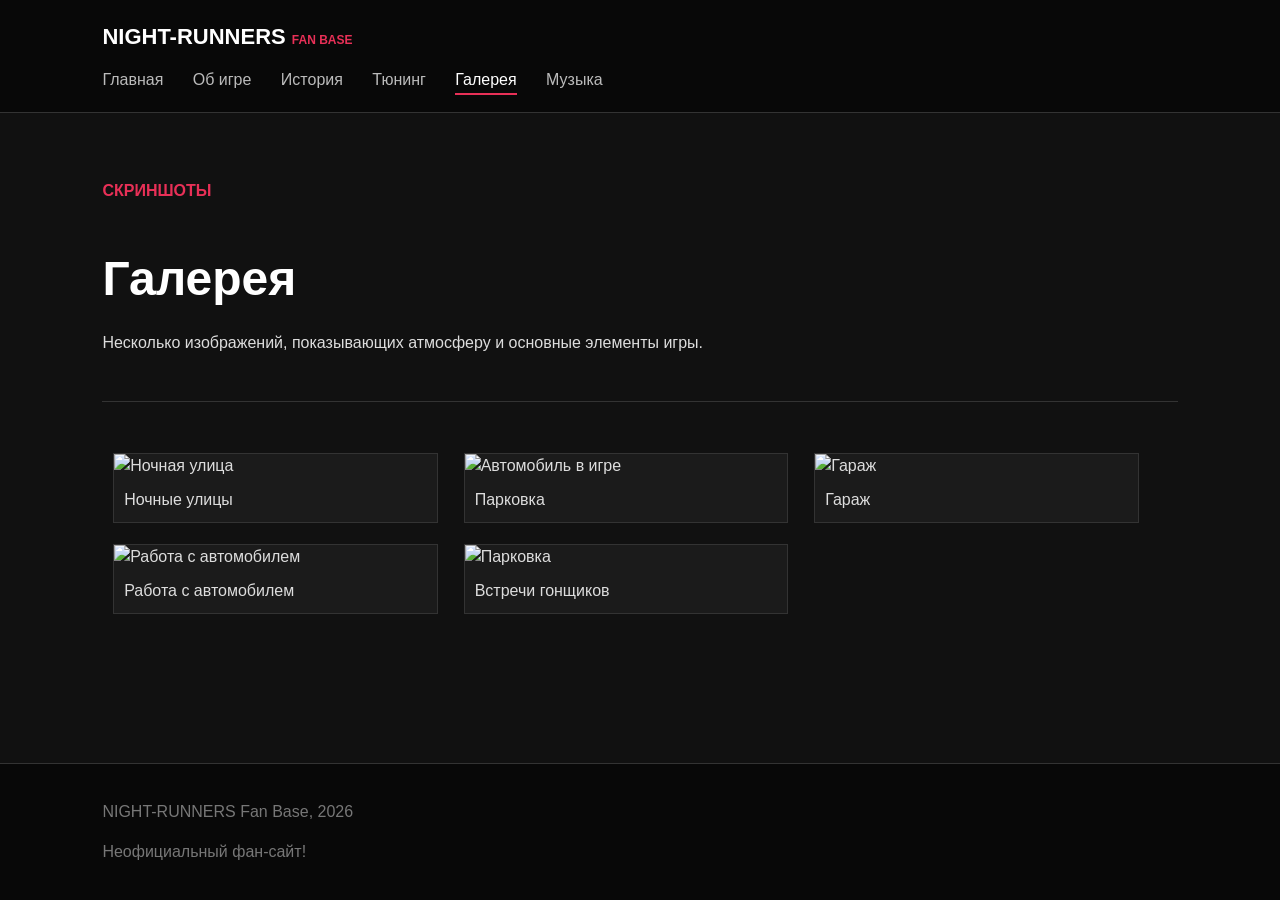
==== gallery.html @ e4b04a32 "Add files via upload" ====
<!DOCTYPE html>
<html lang="ru">
<head>
    <meta charset="UTF-8">
    <meta name="viewport" content="width=device-width, initial-scale=1.0">
    <title>Галерея | NIGHT-RUNNERS Fan Base</title>
    <link rel="stylesheet" href="style.css">
    <link rel="icon" href="images/logo.svg" type="image/svg+xml">
</head>
<body>
    <header>
        <div class="logo">NIGHT-RUNNERS <span>FAN BASE</span></div>
        <nav>
            <a href="index.html">Главная</a>
            <a href="about.html">Об игре</a>
            <a href="gameplay.html">История</a>
            <a href="tuning.html">Тюнинг</a>
            <a class="active" href="gallery.html">Галерея</a>
			<a href="music.html">Музыка</a>
        </nav>
    </header>

    <main>
        <section class="page-title">
            <p class="small-title">СКРИНШОТЫ</p>
            <h1>Галерея</h1>
            <p>Несколько изображений, показывающих атмосферу и основные элементы игры.</p>
        </section>

        <section class="gallery">
            <figure>
                <img src="images/scene1.jpg" alt="Ночная улица">
                <figcaption>Ночные улицы</figcaption>
            </figure>
            <figure>
                <img src="images/parking1.jpg" alt="Автомобиль в игре">
                <figcaption>Парковка</figcaption>
            </figure>
            <figure>
                <img src="images/garage.webp" alt="Гараж">
                <figcaption>Гараж</figcaption>
            </figure>
            <figure>
                <img src="images/scene2.jpg" alt="Работа с автомобилем">
                <figcaption>Работа с автомобилем</figcaption>
            </figure>
            <figure>
                <img src="images/night-runners_gameplay.jpg" alt="Парковка">
                <figcaption>Встречи гонщиков</figcaption>
            </figure>
        </section>
    </main>

    <footer>
        <p>NIGHT-RUNNERS Fan Base, 2026</p>
        <p>Неофициальный фан-сайт!</p>
    </footer>
</body>
</html>
---- style.css ----
body {
    margin: 0;
    background-color: #111111;
    color: #dddddd;
    font-family: Arial, sans-serif;
    line-height: 1.5;

    min-height: 100vh;
    display: flex;
    flex-direction: column;
}

header {
    background-color: #080808;
    padding: 20px 8%;
    border-bottom: 1px solid #333333;
}

.logo {
    color: white;
    font-size: 22px;
    font-weight: bold;
    margin-bottom: 15px;
}

.logo span {
    color: #e83057;
    font-size: 12px;
}

nav a {
    color: #bbbbbb;
    text-decoration: none;
    margin-right: 25px;
}

nav a:hover {
    color: #e83057;
}

nav a.active {
    color: white;
    border-bottom: 2px solid #e83057;
    padding-bottom: 5px;
}

main {
    width: 84%;
    margin: 0 auto;
    flex: 1;
}

h1, h2, h3 {
    color: white;
}

h1 {
    font-size: 48px;
}

h2 {
    font-size: 28px;
}

.small-title {
    color: #e83057;
    font-weight: bold;
}

.hero {
    display: flex;
    align-items: center;
    min-height: 520px;
}

.hero-text {
    width: 45%;
    margin-right: 5%;
}

.hero img {
    width: 50%;
    border: 1px solid #444444;
}

.button {
    display: inline-block;
    background-color: #e83057;
    color: white;
    text-decoration: none;
    padding: 10px 20px;
    margin-top: 10px;
}

.button:hover {
    background-color: #bd2444;
}

.page-title {
    padding: 50px 0 30px 0;
    border-bottom: 1px solid #333333;
}

.page-title h1 {
    margin-bottom: 5px;
}

.content-block {
    padding: 50px 0;
}

.cards {
    display: flex;
}

.card {
    width: 33%;
    background-color: #1b1b1b;
    padding: 20px;
    margin: 10px;
    border-top: 3px solid #e83057;
}

.two-columns {
    display: flex;
    align-items: center;
    padding: 50px 0;
}

.two-columns-line {
	border-bottom: 1px solid #333333;
}

.two-columns div {
    width: 48%;
    margin: 1%;
}

.two-columns img {
    width: 48%;
    margin: 1%;
    border: 1px solid #444444;
}

.feature-list li {
    margin-bottom: 5px;
}

table {
    width: 100%;
    border-collapse: collapse;
    background-color: #181818;
}

th, td {
    border: 1px solid #444444;
    padding: 12px;
    text-align: left;
}

th {
    background-color: #292929;
}

.center {
    text-align: center;
}

.note {
    color: #888888;
    font-size: 14px;
}

.steps li {
    background-color: #1b1b1b;
    padding: 10px;
    margin-bottom: 8px;
}

.tuning-item {
    display: inline-block;
    vertical-align: top;
    width: 27%;
    min-height: 130px;
    background-color: #1b1b1b;
    border: 1px solid #333333;
    margin: 1%;
    padding: 2%;
}

.tuning-item h3 {
    color: #e83057;
}

.gallery {
    padding: 40px 0;
}

.gallery figure {
    display: inline-block;
    vertical-align: top;
    width: 30%;
    margin: 1%;
    background-color: #1b1b1b;
    border: 1px solid #333333;
}

.gallery img {
    width: 100%;
    display: block;
}

.gallery figcaption {
    padding: 10px;
}

footer {
    background-color: #080808;
    color: #777777;
    border-top: 1px solid #333333;
    padding: 20px 8%;
    margin-top: 30px;
}

.music-list {
    padding: 40px 0;
}
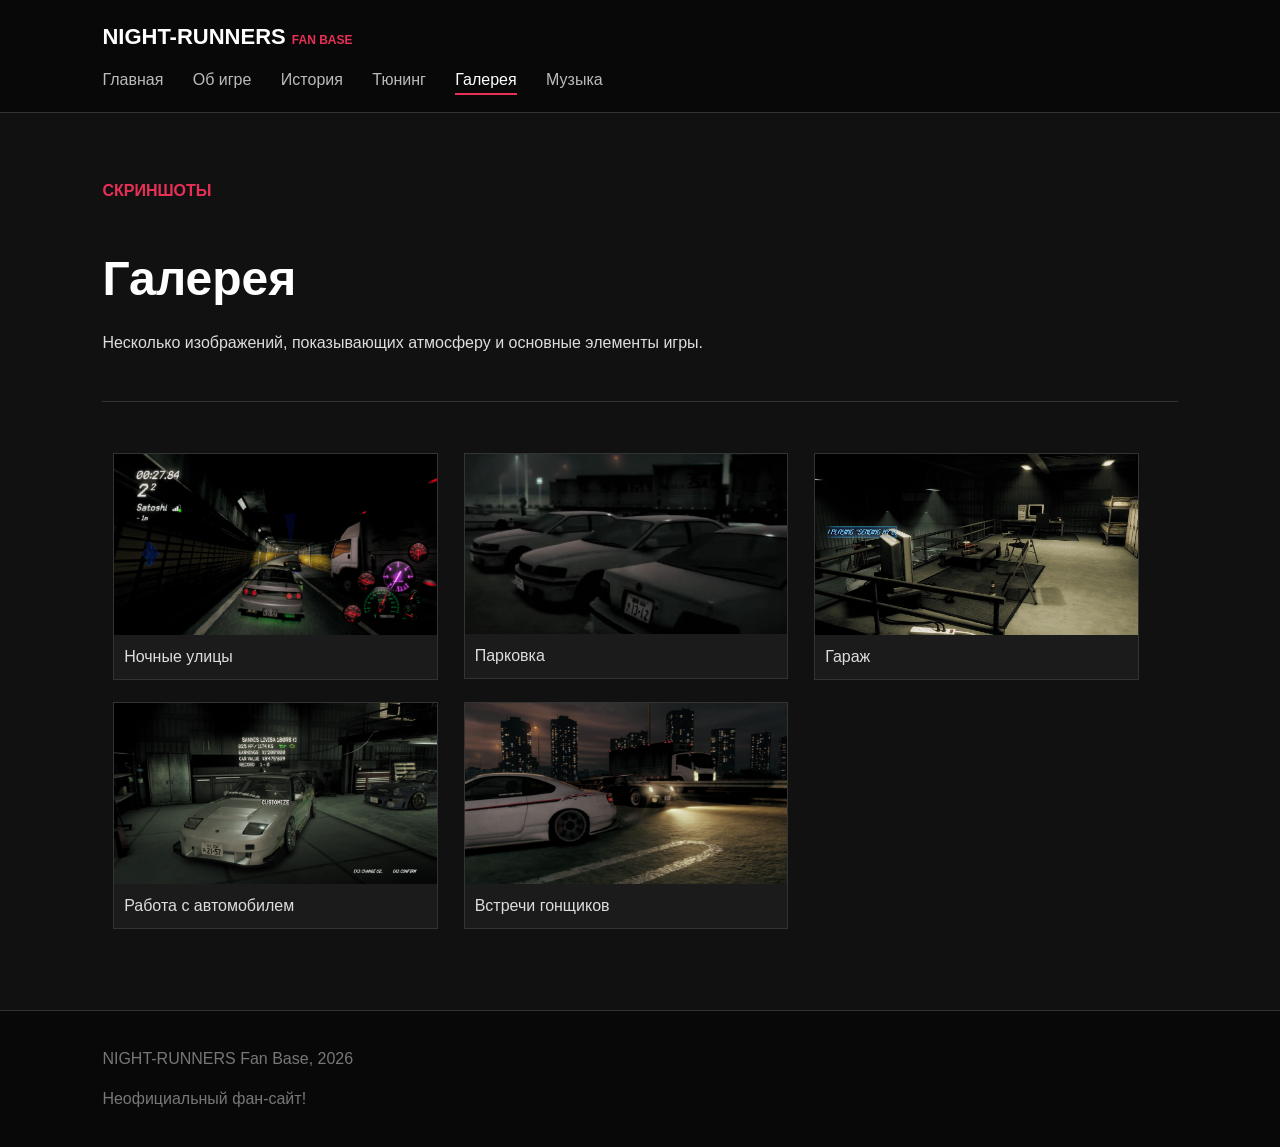
==== commit a0783db3: "Add files via upload" ====
--- a/gallery.html
+++ b/gallery.html
@@ -11,7 +11,7 @@
     <header>
         <div class="logo">NIGHT-RUNNERS <span>FAN BASE</span></div>
         <nav>
-            <a href="index.html">Главная</a>
+            <a href="index.php">Главная</a>
             <a href="about.html">Об игре</a>
             <a href="gameplay.html">История</a>
             <a href="tuning.html">Тюнинг</a>
--- a/style.css
+++ b/style.css
@@ -226,3 +226,69 @@
     padding: 40px 0;
 }
 
+.reviews {
+    padding: 50px 0;
+}
+
+.reviews form {
+    background: #1b1b1b;
+    padding: 20px;
+    margin: 20px 0 40px 0;
+    border: 1px solid #333333;
+}
+
+.reviews label {
+    display: block;
+    margin-top: 15px;
+    margin-bottom: 5px;
+}
+
+.reviews input,
+.reviews textarea {
+    width: 95%;
+    padding: 10px;
+    background: #111111;
+    color: #dddddd;
+    border: 1px solid #444444;
+}
+
+.reviews select {
+    width: 100px;
+    padding: 8px;
+    background: #111111;
+    color: #dddddd;
+    border: 1px solid #444444;
+}
+
+.reviews textarea {
+    height: 100px;
+}
+
+.reviews button {
+    display: block;
+    margin-top: 15px;
+    padding: 10px 20px;
+    background: #e83057;
+    color: white;
+    border: none;
+}
+
+.review {
+    background: #1b1b1b;
+    padding: 15px 20px;
+    margin-bottom: 15px;
+    border-left: 3px solid #e83057;
+}
+
+.review h3 {
+    margin: 0;
+}
+
+.review-rating {
+    color: #e83057;
+}
+
+.review-date {
+    color: #777777;
+    font-size: 14px;
+}
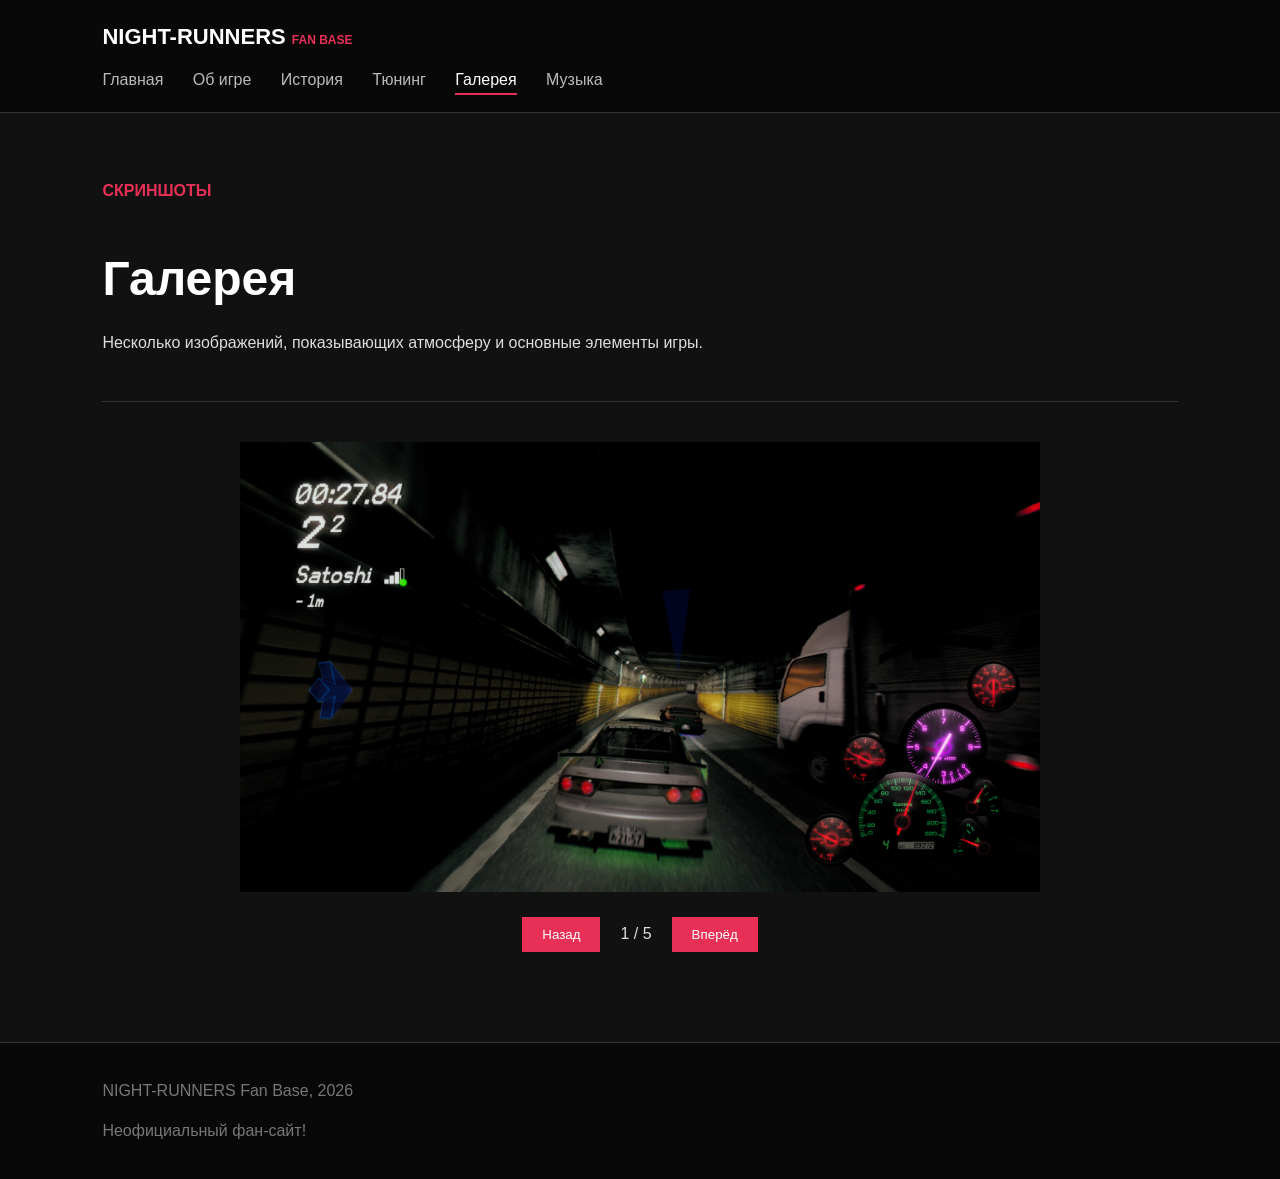
==== commit 0c653c01: "Add files via upload" ====
--- a/gallery.html
+++ b/gallery.html
@@ -19,41 +19,29 @@
 			<a href="music.html">Музыка</a>
         </nav>
     </header>
-
     <main>
         <section class="page-title">
             <p class="small-title">СКРИНШОТЫ</p>
             <h1>Галерея</h1>
             <p>Несколько изображений, показывающих атмосферу и основные элементы игры.</p>
         </section>
-
-        <section class="gallery">
-            <figure>
-                <img src="images/scene1.jpg" alt="Ночная улица">
-                <figcaption>Ночные улицы</figcaption>
-            </figure>
-            <figure>
-                <img src="images/parking1.jpg" alt="Автомобиль в игре">
-                <figcaption>Парковка</figcaption>
-            </figure>
-            <figure>
-                <img src="images/garage.webp" alt="Гараж">
-                <figcaption>Гараж</figcaption>
-            </figure>
-            <figure>
-                <img src="images/scene2.jpg" alt="Работа с автомобилем">
-                <figcaption>Работа с автомобилем</figcaption>
-            </figure>
-            <figure>
-                <img src="images/night-runners_gameplay.jpg" alt="Парковка">
-                <figcaption>Встречи гонщиков</figcaption>
-            </figure>
-        </section>
+		<section class="gallery-slider">
+			<div class="slider">
+				<img id="slider-image" src="images/scene1.jpg" alt="Ночные улицы">
+				<p id="slider-title"></p>	
+				<div class="slider-buttons">
+					<button onclick="prevImage()">Назад</button>
+					<span id="slider-count">1 / 5</span>	
+					<button onclick="nextImage()">Вперёд</button>
+				</div>
+			</div>
+		</section>
     </main>
 
     <footer>
         <p>NIGHT-RUNNERS Fan Base, 2026</p>
         <p>Неофициальный фан-сайт!</p>
     </footer>
+	<script src="script.js"></script>
 </body>
 </html>
--- a/style.css
+++ b/style.css
@@ -291,4 +291,42 @@
 .review-date {
     color: #777777;
     font-size: 14px;
+}
+
+.gallery-slider {
+    padding: 40px 0 60px 0;
+}
+
+.slider {
+    width: 800px;
+	margin: 0 auto;
+}
+
+.slider img {
+    width: 800px;
+    height: 450px;
+}
+
+.slider p {
+    font-size: 18px;
+	text-aling: center;
+}
+
+.slider-buttons {
+    margin-top: 15px;
+	display: flex;
+    justify-content: center;
+    align-items: center;
+    gap: 20px;
+}
+
+.slider-buttons button {
+    padding: 10px 20px;
+    background-color: #e83057;
+    color: white;
+    border: none;
+}
+
+.slider-buttons button:hover {
+    background-color: #c72547;
 }
